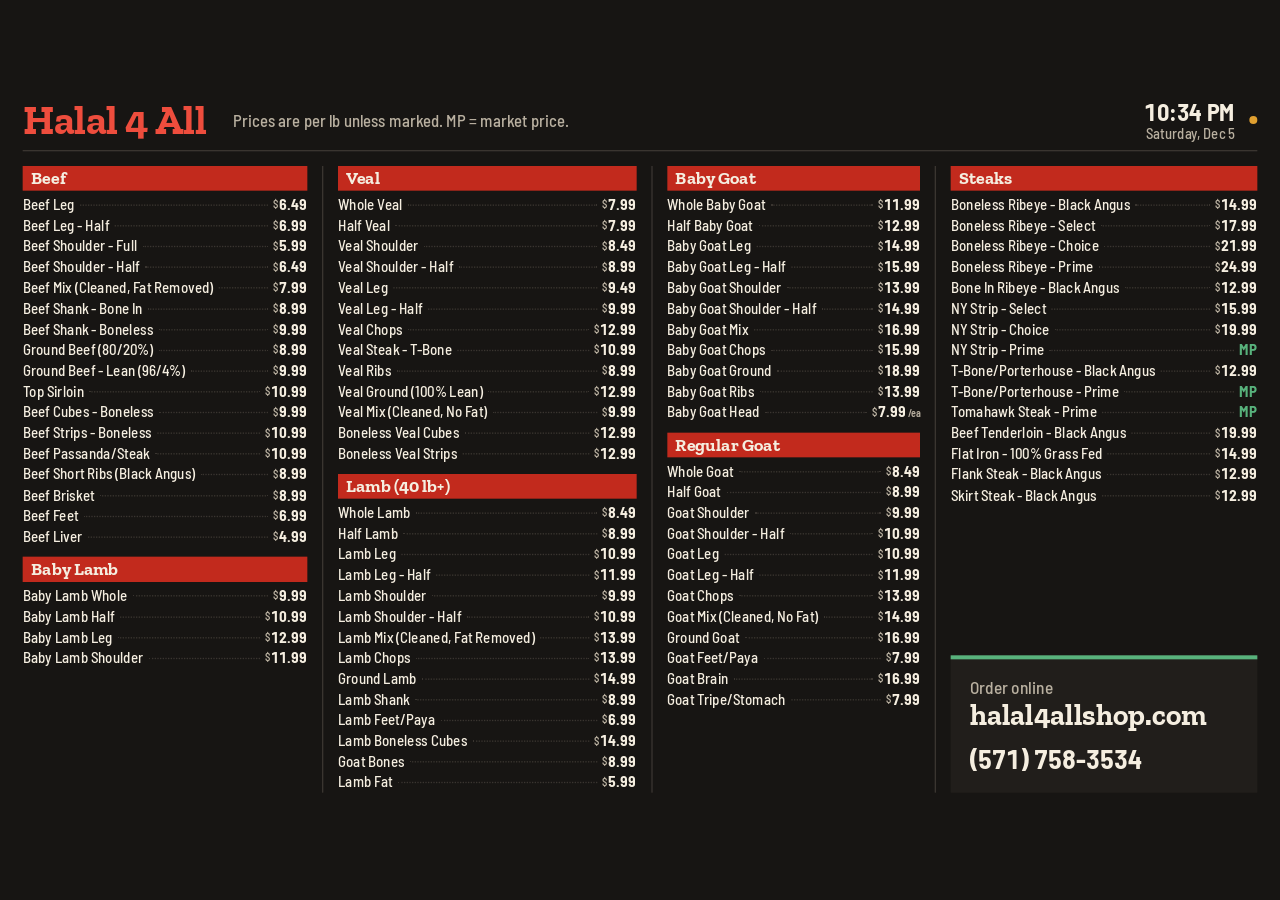
==== 1/index.html @ 46b563c9 "Add Halal 4 All TV menu screens Two TV pages (/1 and /2) that read items and prices from a Google Sh" ====
<!doctype html>
<html lang="en">
<head>
<meta charset="utf-8">
<meta name="viewport" content="width=device-width, initial-scale=1">
<meta name="robots" content="noindex">
<title>Halal 4 All Menu, Screen 1</title>
<link rel="stylesheet" href="../menu.css">
</head>
<body>
<div id="stage">
  <div id="bar">
    <div id="brand"></div>
    <div id="bar-note"></div>
    <div id="bar-contact" class="push"></div>
    <div id="clock" class="push"><div class="time" id="time"></div><div class="date" id="date"></div></div>
    <div id="sync"></div>
  </div>
  <div id="cols"></div>
  <div id="msg" hidden></div>
</div>
<script>window.MENU_SCREEN = 1;</script>
<script src="../config.js"></script>
<script src="../backup.js"></script>
<script src="../menu.js"></script>
</body>
</html>
---- menu.css ----
@font-face {
  font-family: "Barlow Semi Condensed";
  font-weight: 500;
  font-display: block;
  src: url("fonts/barlow-semi-condensed-latin-500-normal.woff2") format("woff2");
}
@font-face {
  font-family: "Barlow Semi Condensed";
  font-weight: 600;
  font-display: block;
  src: url("fonts/barlow-semi-condensed-latin-600-normal.woff2") format("woff2");
}
@font-face {
  font-family: "Barlow Semi Condensed";
  font-weight: 700;
  font-display: block;
  src: url("fonts/barlow-semi-condensed-latin-700-normal.woff2") format("woff2");
}
@font-face {
  font-family: "Zilla Slab";
  font-weight: 700;
  font-display: block;
  src: url("fonts/zilla-slab-latin-700-normal.woff2") format("woff2");
}

:root {
  --iron: #171513;        /* cast-iron background */
  --iron-2: #211e1b;      /* raised surface */
  --seam: #3a3530;        /* dividers */
  --paper: #f5eee0;       /* butcher-paper text */
  --paper-dim: #b9b0a0;   /* secondary text */
  --cut: #c22a1d;         /* brand red, fills */
  --cut-bright: #ee4d3d;  /* brand red, on dark text */
  --leaf: #58b27c;        /* brand green, small accents */

  --row: 32px;            /* set by menu.js */
  --fs: 23px;             /* set by menu.js */
  --ts: 27px;             /* section title size, set by menu.js */
}

* { box-sizing: border-box; margin: 0; padding: 0; }

html, body {
  width: 100%;
  height: 100%;
  overflow: hidden;
  background: var(--iron);
  color: var(--paper);
  font-family: "Barlow Semi Condensed", "Arial Narrow", Arial, sans-serif;
  cursor: none;
}

/* A fixed 1920x1080 canvas, scaled by menu.js to fill whatever TV it is on. */
#stage {
  position: absolute;
  left: 50%;
  top: 50%;
  width: 1920px;
  height: 1080px;
  transform-origin: center center;
  background: var(--iron);
  display: flex;
  flex-direction: column;
  padding: 0 34px 26px;
  opacity: 0;
  transition: opacity 0.5s ease;
}
#stage.ready { opacity: 1; }

/* ---------- top bar ---------- */
#bar {
  flex: 0 0 auto;
  height: 92px;
  display: flex;
  align-items: center;
  gap: 40px;
  border-bottom: 2px solid var(--seam);
  margin-bottom: 22px;
}
#brand {
  font-family: "Zilla Slab", Georgia, serif;
  font-weight: 700;
  font-size: 62px;
  line-height: 1;
  letter-spacing: -0.5px;
  color: var(--cut-bright);
  white-space: nowrap;
}
#bar-note {
  font-size: 25px;
  font-weight: 500;
  color: var(--paper-dim);
  white-space: nowrap;
}
#bar-contact {
  font-size: 30px;
  font-weight: 600;
  color: var(--paper);
  white-space: nowrap;
  display: flex;
  gap: 36px;
}
#bar-contact[hidden] { display: none; }
#bar .push { margin-left: auto; }
#clock {
  text-align: right;
  white-space: nowrap;
  line-height: 1.1;
}
#clock .time {
  font-size: 36px;
  font-weight: 700;
  font-variant-numeric: tabular-nums;
}
#clock .date {
  font-size: 22px;
  font-weight: 500;
  color: var(--paper-dim);
}
#sync {
  flex: 0 0 auto;
  width: 12px;
  height: 12px;
  border-radius: 50%;
  background: var(--leaf);
  margin-left: -18px;
}
#sync.stale { background: #e0a030; }

/* ---------- columns ---------- */
#cols {
  flex: 1 1 auto;
  min-height: 0;
  display: grid;
  grid-template-columns: repeat(4, 1fr);
  column-gap: 0;
}
.col {
  position: relative;
  min-width: 0;
  padding: 0 22px;
  border-left: 2px solid var(--seam);
  display: flex;
  flex-direction: column;
}
.col:first-child { border-left: 0; padding-left: 0; }
.col:last-child { padding-right: 0; }

.section + .section { margin-top: calc(var(--row) * 0.5); }

.section-title {
  height: calc(var(--row) * 1.2);
  margin-bottom: calc(var(--row) * 0.15);
  padding: 0 calc(var(--row) * 0.4);
  display: flex;
  align-items: center;
  background: var(--cut);
  color: var(--paper);
  font-family: "Zilla Slab", Georgia, serif;
  font-weight: 700;
  font-size: var(--ts);
  line-height: 1;
  white-space: nowrap;
  overflow: hidden;
}

.item {
  height: var(--row);
  display: flex;
  align-items: baseline;
  font-size: var(--fs);
  line-height: var(--row);
  white-space: nowrap;
}
.item .name {
  flex: 0 0 auto;
  font-weight: 500;
}
.item .lead {
  flex: 1 1 auto;
  min-width: 14px;
  margin: 0 8px;
  border-bottom: 2px dotted var(--seam);
  transform: translateY(-0.28em);
}
.item .price {
  flex: 0 0 auto;
  font-weight: 700;
  font-variant-numeric: tabular-nums;
}
.item .price .cur {
  font-size: 0.72em;
  font-weight: 600;
  color: var(--paper-dim);
  margin-right: 1px;
  position: relative;
  top: -0.16em;
}
.item .price .unit {
  font-size: 0.68em;
  font-weight: 600;
  color: var(--paper-dim);
  margin-left: 2px;
}
.item .price.word { color: var(--leaf); letter-spacing: 0.5px; }

/* ---------- contact card (sits in the emptiest column) ---------- */
#card {
  position: absolute;
  left: 22px;
  right: 22px;
  bottom: 0;
  padding: 26px 28px 28px;
  background: var(--iron-2);
  border-top: 6px solid var(--leaf);
}
.col:first-child #card { left: 0; }
.col:last-child #card { right: 0; }
#card .site, #card .phone { white-space: nowrap; overflow: hidden; }
#card .lbl {
  font-size: 26px;
  font-weight: 500;
  color: var(--paper-dim);
}
#card .site {
  font-family: "Zilla Slab", Georgia, serif;
  font-weight: 700;
  font-size: 44px;
  line-height: 1.15;
  margin-top: 2px;
}
#card .phone {
  font-size: 40px;
  font-weight: 700;
  font-variant-numeric: tabular-nums;
  line-height: 1.2;
  margin-top: 14px;
}

/* ---------- message shown only when there is nothing to display ---------- */
#msg {
  position: absolute;
  inset: 0;
  display: flex;
  align-items: center;
  justify-content: center;
  text-align: center;
  font-size: 40px;
  font-weight: 500;
  color: var(--paper-dim);
  padding: 120px;
}
#msg[hidden] { display: none; }
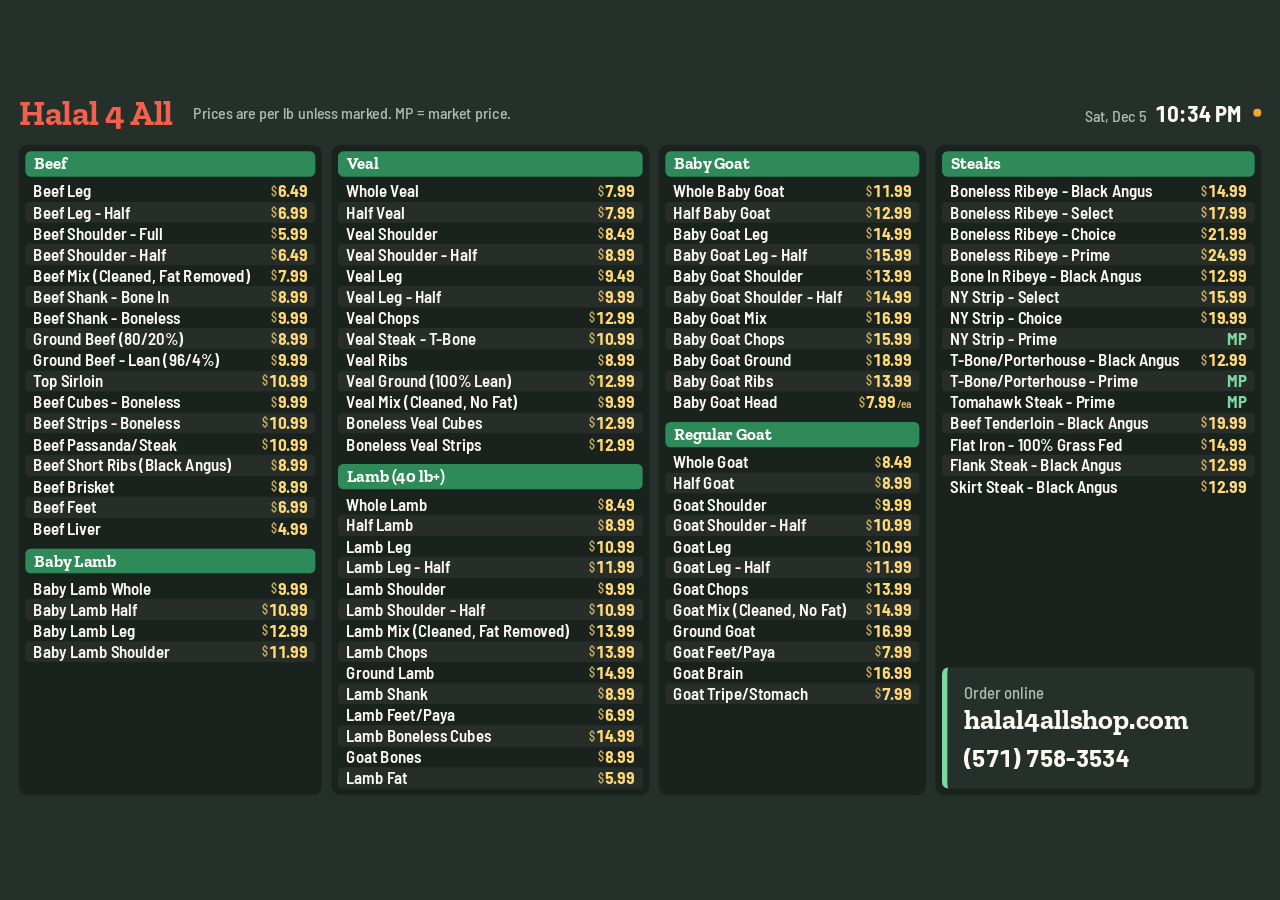
==== commit 6f33f0be: "Bigger, clearer text with an on-screen size control - Larger, bolder item text at the default one-pa" ====
--- a/1/index.html
+++ b/1/index.html
@@ -5,23 +5,73 @@
 <meta name="viewport" content="width=device-width, initial-scale=1">
 <meta name="robots" content="noindex">
 <title>Halal 4 All Menu, Screen 1</title>
-<link rel="stylesheet" href="../menu.css">
+<style>html, body { background: #26302b; }</style>
 </head>
 <body>
 <div id="stage">
   <div id="bar">
     <div id="brand"></div>
     <div id="bar-note"></div>
-    <div id="bar-contact" class="push"></div>
-    <div id="clock" class="push"><div class="time" id="time"></div><div class="date" id="date"></div></div>
+    <div class="spacer"></div>
+    <div id="bar-contact"></div>
+    <div id="pips" hidden></div>
+    <div id="clock"><span id="date"></span><span id="time"></span></div>
     <div id="sync"></div>
   </div>
   <div id="cols"></div>
+  <div id="progress"><i></i></div>
   <div id="msg" hidden></div>
 </div>
-<script>window.MENU_SCREEN = 1;</script>
-<script src="../config.js"></script>
-<script src="../backup.js"></script>
-<script src="../menu.js"></script>
+<script>
+window.MENU_SCREEN = 1;
+/* Loads the menu files. It first asks the site for its current version number
+   (version.txt) and adds it to each file's address, so a TV or computer never
+   keeps showing an old saved copy after the site is updated. */
+(function () {
+  var FILES = ["../config.js", "../backup.js", "../menu.js"];
+  var started = false;
+
+  function boot(version) {
+    if (started) return;
+    started = true;
+    window.MENU_VERSION = version;
+    var q = version ? "?v=" + version : "";
+    var next = 0, scriptsStarted = false;
+    function loadScripts() {
+      if (scriptsStarted) return;
+      scriptsStarted = true;
+      (function one() {
+        if (next >= FILES.length) return;
+        var s = document.createElement("script");
+        s.src = FILES[next++] + q;
+        s.onload = s.onerror = one;
+        document.body.appendChild(s);
+      })();
+    }
+    var css = document.createElement("link");
+    css.rel = "stylesheet";
+    css.href = "../menu.css" + q;
+    css.onload = css.onerror = loadScripts;
+    document.head.appendChild(css);
+    setTimeout(loadScripts, 4000);
+  }
+
+  var giveUp = setTimeout(function () { boot(""); }, 5000);
+  try {
+    var x = new XMLHttpRequest();
+    x.open("GET", "../version.txt?_=" + Date.now());
+    x.onload = function () {
+      clearTimeout(giveUp);
+      var v = (x.status === 200 ? x.responseText : "").replace(/\s+/g, "");
+      boot(/^[\w.-]{1,40}$/.test(v) ? v : "");
+    };
+    x.onerror = function () { clearTimeout(giveUp); boot(""); };
+    x.send();
+  } catch (e) {
+    clearTimeout(giveUp);
+    boot("");
+  }
+})();
+</script>
 </body>
 </html>
